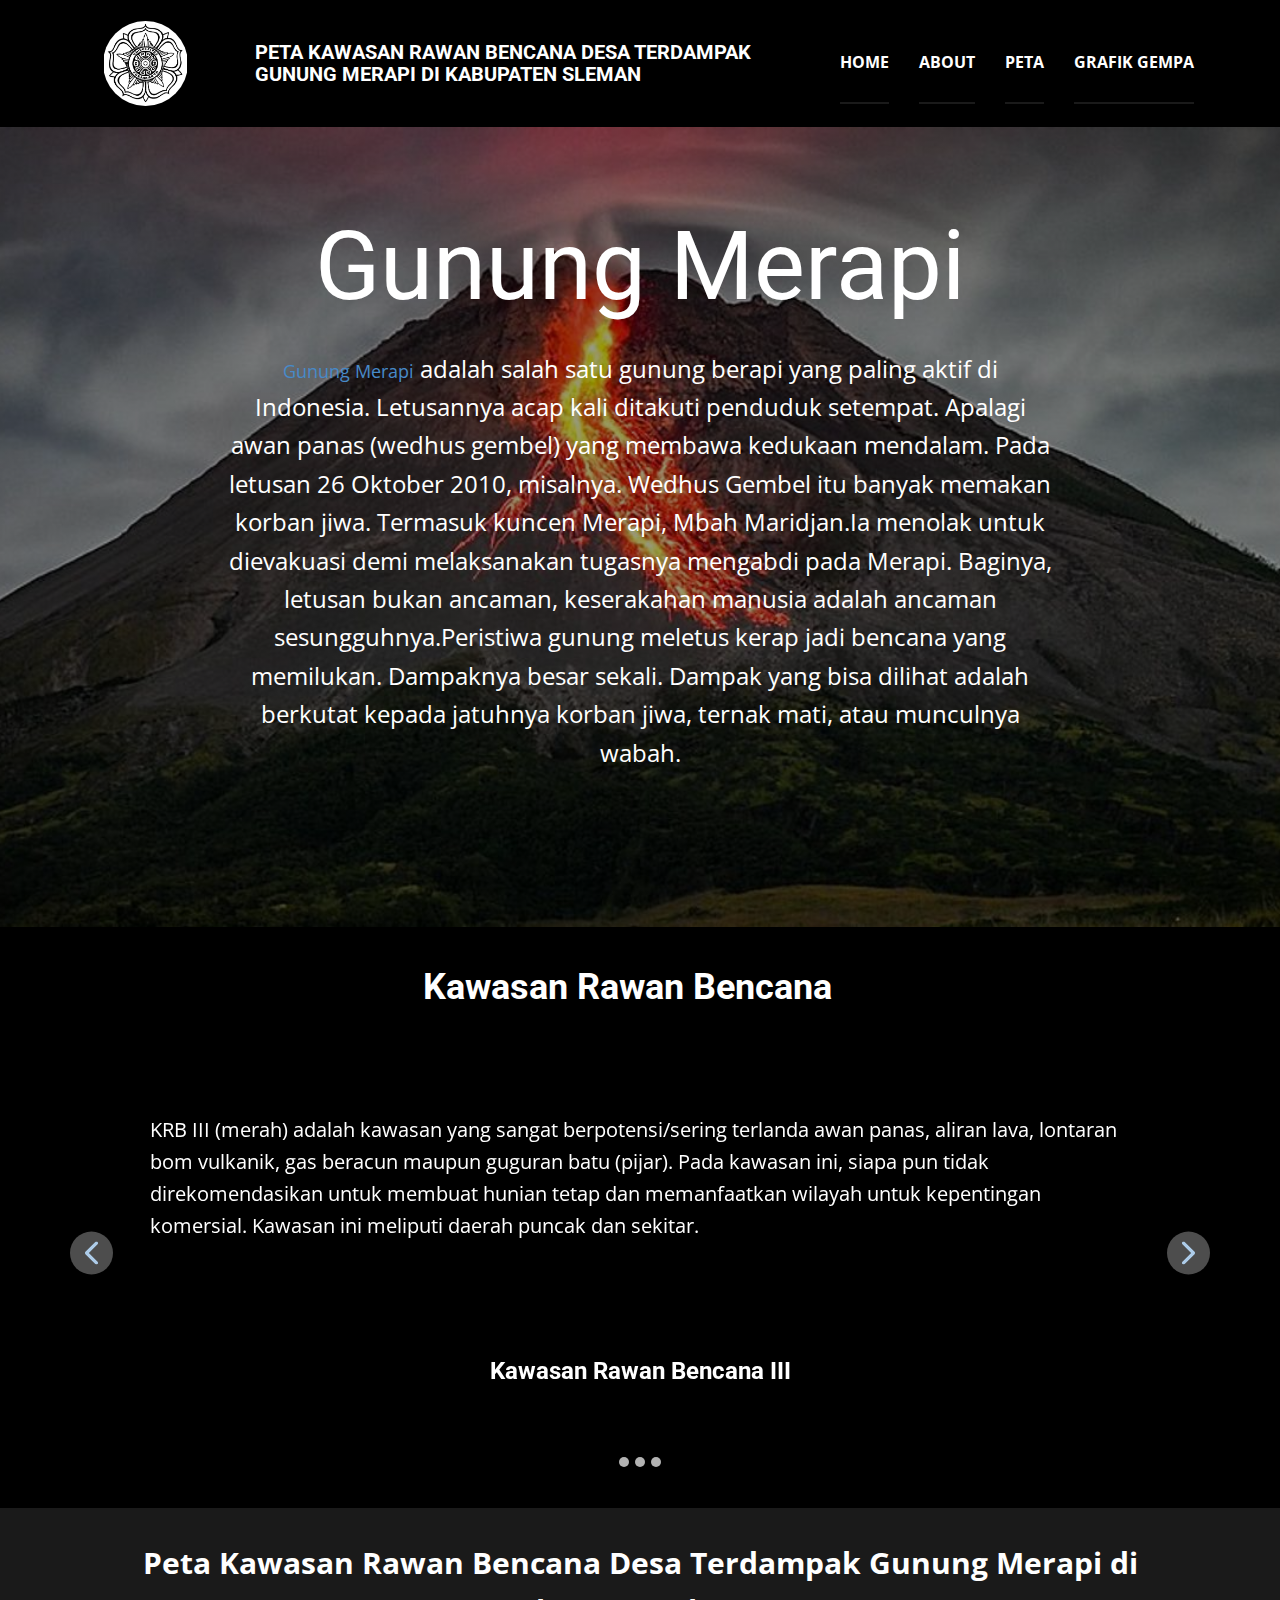
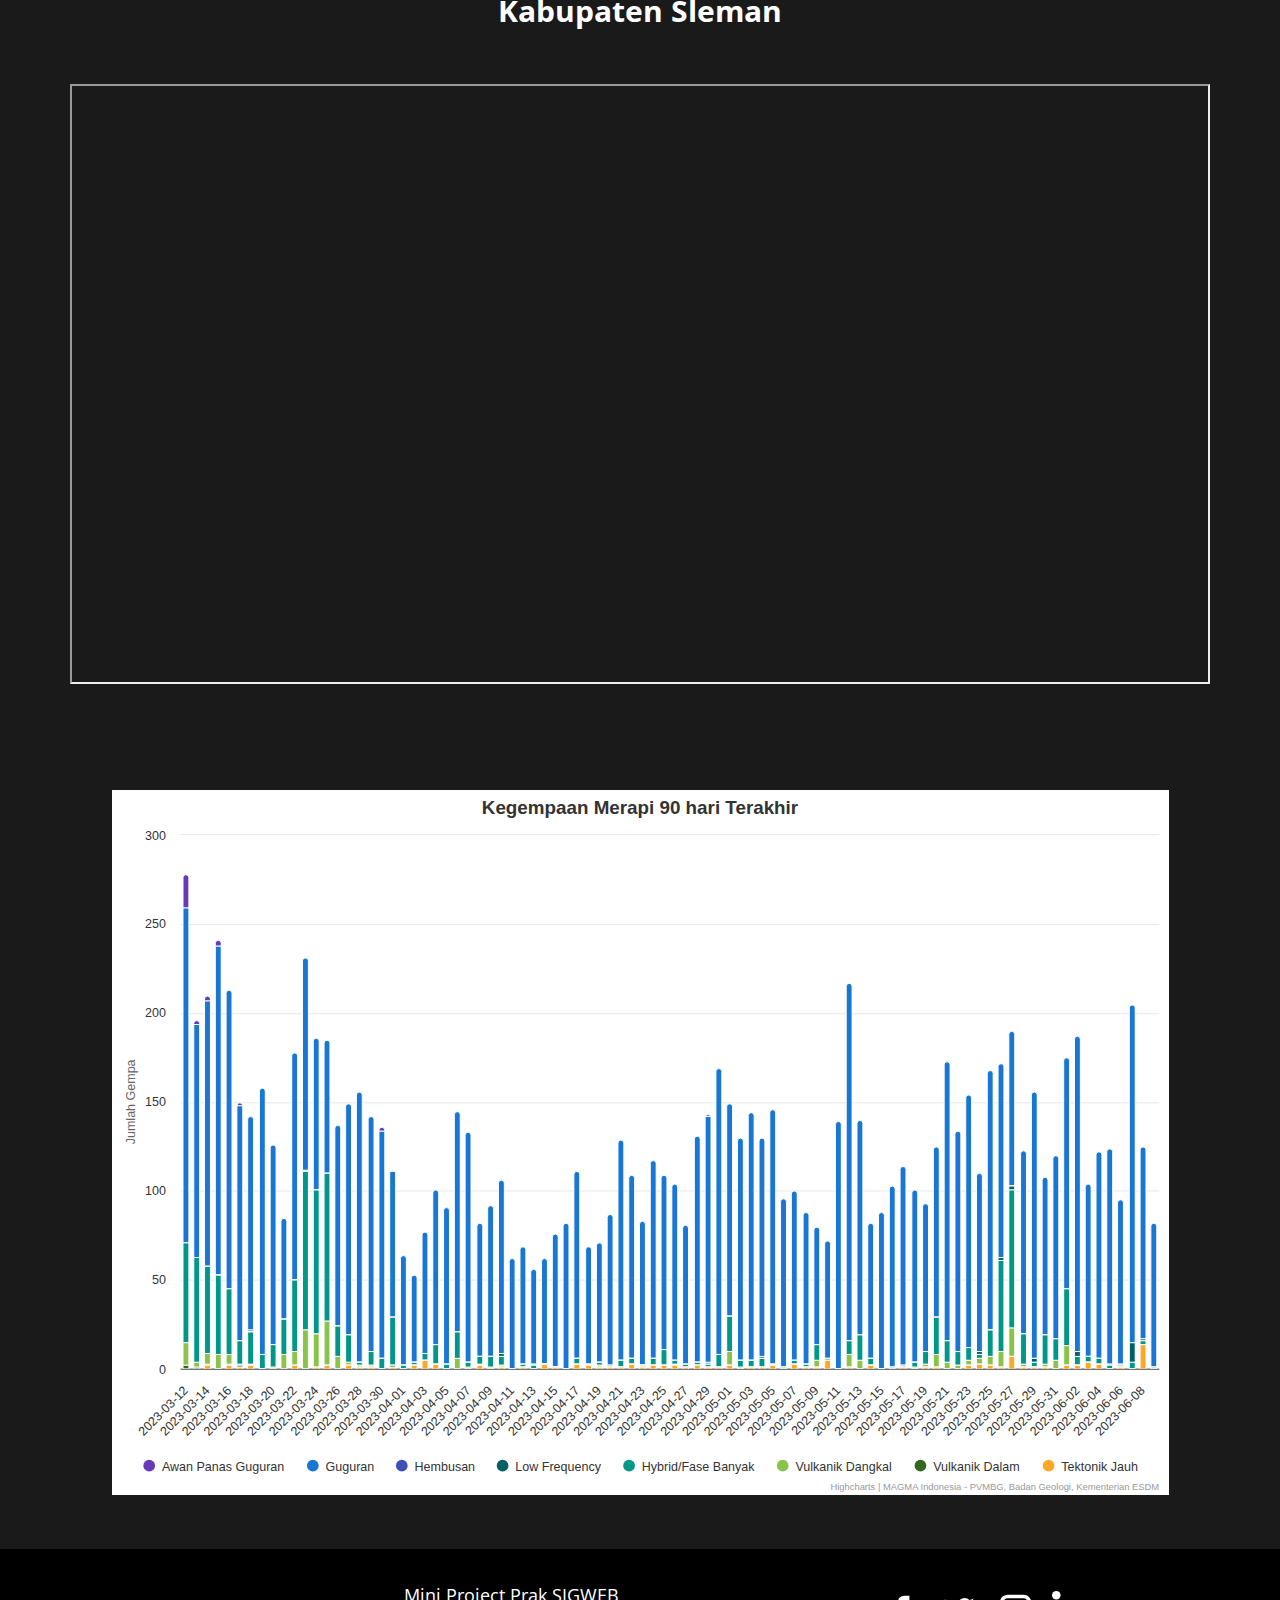
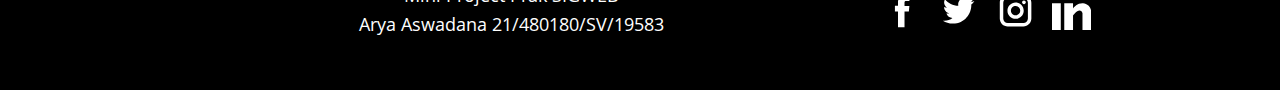
==== index.html @ 7f542907 "peta jadi" ====
<!DOCTYPE html>
<html style="font-size: 16px;" lang="en"><head>
    <meta name="viewport" content="width=device-width, initial-scale=1.0">
    <meta charset="utf-8">
    <meta name="keywords" content="​Peta Kawasan Rawan Bencana Desa Terdampak Gunung Merapi di Kabupaten Sleman​, Gunung Merapi">
    <meta name="description" content="">
    <title>Home</title>
    <link rel="stylesheet" href="nicepage.css" media="screen">
<link rel="stylesheet" href="Home.css" media="screen">
    <script class="u-script" type="text/javascript" src="jquery.js" defer=""></script>
    <script class="u-script" type="text/javascript" src="nicepage.js" defer=""></script>
    <meta name="generator" content="Nicepage 5.11.4, nicepage.com">
    <link id="u-theme-google-font" rel="stylesheet" href="https://fonts.googleapis.com/css?family=Roboto:100,100i,300,300i,400,400i,500,500i,700,700i,900,900i|Open+Sans:300,300i,400,400i,500,500i,600,600i,700,700i,800,800i">
    
    
    
    
    
    
    <script type="application/ld+json">{
		"@context": "http://schema.org",
		"@type": "Organization",
		"name": "SIGWEB_UAS_MINI PROJECT",
		"sameAs": [
				"https://facebook.com",
				"https://twitter.com",
				"https://instagram.com/aswadana__",
				"https://www.linkedin.com/in/arya-aswadana-569b7b1b6/?originalSubdomain=id"
		]
}</script>
    <meta name="theme-color" content="#478ac9">
    <meta name="twitter:site" content="@">
    <meta name="twitter:card" content="summary_large_image">
    <meta name="twitter:title" content="Home">
    <meta name="twitter:description" content="SIGWEB_UAS_MINI PROJECT">
    <meta property="og:title" content="Home">
    <meta property="og:type" content="website">
  <meta data-intl-tel-input-cdn-path="intlTelInput/"></head>
  <body data-home-page="Home.html" data-home-page-title="Home" class="u-body u-xl-mode" data-lang="en"><header class="u-black u-clearfix u-header u-header" id="sec-26e6"><div class="u-clearfix u-sheet u-sheet-1">
        <img class="u-image u-image-circle u-image-contain u-image-1" src="images/HitamPutih.jpg" alt="" data-image-width="1236" data-image-height="1254">
        <nav class="u-menu u-menu-one-level u-offcanvas u-menu-1">
          <div class="menu-collapse" style="font-size: 1rem; letter-spacing: 0px; font-weight: 700; text-transform: uppercase;">
            <a class="u-button-style u-custom-active-border-color u-custom-border u-custom-border-color u-custom-borders u-custom-hover-border-color u-custom-hover-color u-custom-left-right-menu-spacing u-custom-padding-bottom u-custom-text-active-color u-custom-text-color u-custom-text-hover-color u-custom-top-bottom-menu-spacing u-nav-link u-text-active-palette-1-base u-text-hover-palette-2-base" href="#">
              <svg class="u-svg-link" viewBox="0 0 24 24"><use xmlns:xlink="http://www.w3.org/1999/xlink" xlink:href="#menu-hamburger"></use></svg>
              <svg class="u-svg-content" version="1.1" id="menu-hamburger" viewBox="0 0 16 16" x="0px" y="0px" xmlns:xlink="http://www.w3.org/1999/xlink" xmlns="http://www.w3.org/2000/svg"><g><rect y="1" width="16" height="2"></rect><rect y="7" width="16" height="2"></rect><rect y="13" width="16" height="2"></rect>
</g></svg>
            </a>
          </div>
          <div class="u-custom-menu u-nav-container">
            <ul class="u-nav u-spacing-30 u-unstyled u-nav-1"><li class="u-nav-item"><a class="u-border-2 u-border-active-grey-90 u-border-hover-grey-50 u-border-no-left u-border-no-right u-border-no-top u-button-style u-nav-link u-text-active-white u-text-hover-palette-4-base u-text-white" href="Home.html" style="padding: 32px 0px;">Home</a>
</li><li class="u-nav-item"><a class="u-border-2 u-border-active-grey-90 u-border-hover-grey-50 u-border-no-left u-border-no-right u-border-no-top u-button-style u-nav-link u-text-active-white u-text-hover-palette-4-base u-text-white" href="Home.html#KRB" style="padding: 32px 0px;">About</a>
</li><li class="u-nav-item"><a class="u-border-2 u-border-active-grey-90 u-border-hover-grey-50 u-border-no-left u-border-no-right u-border-no-top u-button-style u-nav-link u-text-active-white u-text-hover-palette-4-base u-text-white" href="Home.html#Peta" style="padding: 32px 0px;">Peta</a>
</li><li class="u-nav-item"><a class="u-border-2 u-border-active-grey-90 u-border-hover-grey-50 u-border-no-left u-border-no-right u-border-no-top u-button-style u-nav-link u-text-active-white u-text-hover-palette-4-base u-text-white" href="Home.html#sec-325e" style="padding: 32px 0px;">Grafik Gempa</a>
</li></ul>
          </div>
          <div class="u-custom-menu u-nav-container-collapse">
            <div class="u-black u-container-style u-inner-container-layout u-opacity u-opacity-95 u-sidenav">
              <div class="u-inner-container-layout u-sidenav-overflow">
                <div class="u-menu-close"></div>
                <ul class="u-align-center u-nav u-popupmenu-items u-unstyled u-nav-2"><li class="u-nav-item"><a class="u-button-style u-nav-link" href="Home.html">Home</a>
</li><li class="u-nav-item"><a class="u-button-style u-nav-link" href="Home.html#KRB">About</a>
</li><li class="u-nav-item"><a class="u-button-style u-nav-link" href="Home.html#Peta">Peta</a>
</li><li class="u-nav-item"><a class="u-button-style u-nav-link" href="Home.html#sec-325e">Grafik Gempa</a>
</li></ul>
              </div>
            </div>
            <div class="u-black u-menu-overlay u-opacity u-opacity-70"></div>
          </div>
        </nav>
        <h1 class="u-text u-text-1"> Peta Kawasan Rawan Bencana Desa Terdampak Gunung Merapi di Kabupaten Sleman </h1>
      </div></header>
    <section class="u-align-center u-clearfix u-image u-shading u-section-1" src="" data-image-width="1200" data-image-height="675" id="sec-d22f">
      <div class="u-clearfix u-sheet u-sheet-1">
        <h1 class="u-text u-text-default u-title u-text-1">Gunung Merapi</h1>
        <p class="u-large-text u-text u-text-variant u-text-2">
          <a href="https://voi.id/memori/185984/sejarah-hari-ini-4-juli-1927-pendirian-partai-nasional-indonesia-sebagai-kendaraan-politik-soekarno" target="_blank" class="u-active-none u-border-none u-btn u-button-style u-hover-none u-none u-text-palette-1-base u-btn-1">Gunung Merapi</a>&nbsp;adalah salah satu gunung berapi yang paling aktif di Indonesia. Letusannya acap kali ditakuti penduduk setempat. Apalagi awan panas (wedhus gembel) yang membawa kedukaan mendalam. Pada letusan 26 Oktober 2010, misalnya. Wedhus Gembel itu banyak memakan korban jiwa. Termasuk kuncen Merapi, Mbah Maridjan.Ia menolak untuk dievakuasi demi melaksanakan tugasnya mengabdi pada Merapi. Baginya, letusan bukan ancaman, keserakahan manusia adalah ancaman sesungguhnya.Peristiwa gunung meletus kerap jadi bencana yang memilukan. Dampaknya besar sekali. Dampak yang bisa dilihat adalah berkutat kepada jatuhnya korban jiwa, ternak mati, atau munculnya wabah.
        </p>
      </div>
    </section>
    <section class="u-align-center u-black u-clearfix u-section-2" id="KRB">
      <div class="u-clearfix u-sheet u-sheet-1">
        <h3 class="u-text u-text-1"> Kawasan Rawan Bencana</h3>
        <div id="carousel-5989" data-interval="5000" data-u-ride="carousel" class="u-carousel u-expanded-width u-slider u-slider-1">
          <ol class="u-absolute-hcenter u-carousel-indicators u-carousel-indicators-1">
            <li data-u-target="#carousel-5989" class="u-active u-grey-30 u-shape-circle" data-u-slide-to="0" style="width: 10px; height: 10px;"></li>
            <li data-u-target="#carousel-5989" class="u-grey-30 u-shape-circle" data-u-slide-to="1" style="width: 10px; height: 10px;"></li>
            <li data-u-target="#carousel-5989" class="u-grey-30 u-shape-circle" data-u-slide-to="2" style="width: 10px; height: 10px;"></li>
          </ol>
          <div class="u-carousel-inner" role="listbox">
            <div class="u-active u-align-center u-carousel-item u-container-style u-slide">
              <div class="u-container-layout u-container-layout-1">
                <p class="u-align-left u-large-text u-text u-text-variant u-text-2"> KRB III (merah) adalah kawasan yang sangat berpotensi/sering terlanda awan panas, aliran lava, lontaran bom vulkanik, gas beracun maupun guguran batu (pijar). Pada kawasan ini, siapa pun tidak direkomendasikan untuk membuat hunian tetap dan memanfaatkan wilayah untuk kepentingan komersial. Kawasan ini meliputi daerah puncak dan sekitar.<br>
                  <br>
                </p>
                <h4 class="u-align-left u-text u-text-default u-text-3"> Kawasan Rawan Bencana III<br>
                </h4>
              </div>
            </div>
            <div class="u-align-center u-carousel-item u-container-style u-slide">
              <div class="u-container-layout u-container-layout-2">
                <p class="u-align-left u-large-text u-text u-text-variant u-text-4"> KRB II (merah muda) adalah Kawasan yang berpotensi terlanda awan panas, aliran lava, lontaran batu (pijar) dan/atau guguran lava, hujan abu lebat, hujan lumpur panas, aliran lahar, dan gas beracun. Kawasan ini dibedakan menjadi dua, yaitu:<br>Kawasan rawan terhadap awan panas, aliran lava, aliran lahar, dan gas beracun terutama daerah hulu.<br>Kawasan rawan terhadap hujan abu lebat, lontaran batu (pijar) dan/atau hujan lumpur panas.
                </p>
                <h4 class="u-text u-text-default u-text-5"> Kawasan Rawan Bencana II<br>
                </h4>
              </div>
            </div>
            <div class="u-carousel-item u-container-style u-slide">
              <div class="u-container-layout u-container-layout-3">
                <p class="u-align-left u-large-text u-text u-text-variant u-text-6"> KRB I (kuning) adalah kawasan yang berpotensi terlanda lahar, tertimpa material jatuhan berupa hujan abu, dan/atau air dengan keasaman tinggi. Apabila letusan membesar, kawasan ini berpotensi terlanda perluasan awan panas dan tertimpa material jatuhan berupa hujan abu lebat, serta lontaran batu (pijar). Kawasan ini dibedakan menjadi dua, yaitu:<br>Kawasan rawan terhadap lahar. Kawasan ini terletak di sepanjang lembah dan bantaran sungai, terutama yang berhulu di daerah puncak.<br>Kawasan rawan terhadap hujan abu tanpa memperhitungkan arah tiupan angin.<br>Tujuan penetapan KRB yaitu sebagai acuan bagi Pemerintah Pusat, Pemerintah Daerah dan masyarakat dalam melaksanakan mitigasi bencana dan penyusunan Rencana Tata Ruang Wilayah.
                </p>
                <h4 class="u-text u-text-default u-text-7"> Kawasan Rawan Bencana I<br>
                </h4>
              </div>
            </div>
          </div>
          <a class="u-absolute-vcenter u-carousel-control u-carousel-control-prev u-grey-70 u-icon-circle u-spacing-10 u-carousel-control-1" href="#carousel-5989" role="button" data-u-slide="prev">
            <span aria-hidden="true">
              <svg viewBox="0 0 451.847 451.847"><path d="M97.141,225.92c0-8.095,3.091-16.192,9.259-22.366L300.689,9.27c12.359-12.359,32.397-12.359,44.751,0
c12.354,12.354,12.354,32.388,0,44.748L173.525,225.92l171.903,171.909c12.354,12.354,12.354,32.391,0,44.744
c-12.354,12.365-32.386,12.365-44.745,0l-194.29-194.281C100.226,242.115,97.141,234.018,97.141,225.92z"></path></svg>
            </span>
            <span class="sr-only">
              <svg viewBox="0 0 451.847 451.847"><path d="M97.141,225.92c0-8.095,3.091-16.192,9.259-22.366L300.689,9.27c12.359-12.359,32.397-12.359,44.751,0
c12.354,12.354,12.354,32.388,0,44.748L173.525,225.92l171.903,171.909c12.354,12.354,12.354,32.391,0,44.744
c-12.354,12.365-32.386,12.365-44.745,0l-194.29-194.281C100.226,242.115,97.141,234.018,97.141,225.92z"></path></svg>
            </span>
          </a>
          <a class="u-absolute-vcenter u-carousel-control u-carousel-control-next u-grey-70 u-icon-circle u-spacing-10 u-carousel-control-2" href="#carousel-5989" role="button" data-u-slide="next">
            <span aria-hidden="true">
              <svg viewBox="0 0 451.846 451.847"><path d="M345.441,248.292L151.154,442.573c-12.359,12.365-32.397,12.365-44.75,0c-12.354-12.354-12.354-32.391,0-44.744
L278.318,225.92L106.409,54.017c-12.354-12.359-12.354-32.394,0-44.748c12.354-12.359,32.391-12.359,44.75,0l194.287,194.284
c6.177,6.18,9.262,14.271,9.262,22.366C354.708,234.018,351.617,242.115,345.441,248.292z"></path></svg>
            </span>
            <span class="sr-only">
              <svg viewBox="0 0 451.846 451.847"><path d="M345.441,248.292L151.154,442.573c-12.359,12.365-32.397,12.365-44.75,0c-12.354-12.354-12.354-32.391,0-44.744
L278.318,225.92L106.409,54.017c-12.354-12.359-12.354-32.394,0-44.748c12.354-12.359,32.391-12.359,44.75,0l194.287,194.284
c6.177,6.18,9.262,14.271,9.262,22.366C354.708,234.018,351.617,242.115,345.441,248.292z"></path></svg>
            </span>
          </a>
        </div>
      </div>
      <style data-mode="XXL">@media (max-width: 0px) {
   .u-section-2 {
    background-image: none;
  }
  .u-section-2 .u-sheet-1 {
    min-height: 579px;
  }
  .u-section-2 .u-slider-1 {
    min-height: 480px;
    width: 763px;
    margin-top: 50px;
    margin-bottom: 50px;
    margin-left: auto;
    margin-right: auto;
  }
  .u-section-2 .u-carousel-indicators-1 {
    position: absolute;
    bottom: 10px;
    width: auto;
    height: auto;
  }
  .u-section-2 .u-container-layout-1 {
    padding-top: 30px;
    padding-bottom: 30px;
    padding-left: 80px;
    padding-right: 80px;
  }
  .u-block-b7b0-18 {
    width: 83px;
    height: 83px;
    background-image: url("[data-uri]");
    background-position: 50% 50%;
    margin-top: 0;
    margin-bottom: 0;
    margin-left: auto;
    margin-right: auto;
  }
  .u-section-2 .u-text-2 {
    margin-top: 20px;
    margin-left: 0;
    margin-right: 0;
    margin-bottom: 0;
    font-size: 1.25rem;
  }
  .u-section-2 .u-text-3 {
    font-weight: 700;
    margin-top: 35px;
    margin-left: auto;
    margin-right: auto;
    margin-bottom: 0;
  }
  .u-block-b7b0-17 {
    font-size: 1rem;
    font-weight: 400;
    margin-top: 15px;
    margin-left: auto;
    margin-right: auto;
    margin-bottom: 0;
  }
  .u-section-2 .u-container-layout-2 {
    padding-top: 30px;
    padding-bottom: 30px;
    padding-left: 80px;
    padding-right: 80px;
  }
  .u-block-b7b0-21 {
    width: 83px;
    height: 83px;
    background-image: url("[data-uri]");
    background-position: 50% 50%;
    margin-top: 0;
    margin-bottom: 0;
    margin-left: auto;
    margin-right: auto;
  }
  .u-section-2 .u-text-4 {
    margin-top: 20px;
    margin-left: 0;
    margin-right: 0;
    margin-bottom: 0;
    font-size: 1.25rem;
  }
  .u-section-2 .u-text-5 {
    font-weight: 700;
    margin-top: 35px;
    margin-left: auto;
    margin-right: auto;
    margin-bottom: 0;
  }
  .u-block-b7b0-24 {
    font-size: 1rem;
    font-weight: 400;
    margin-top: 15px;
    margin-left: auto;
    margin-right: auto;
    margin-bottom: 0;
  }
  .u-section-2 .u-carousel-control-1 {
    width: 43px;
    height: 43px;
    background-image: none;
  }
  .u-section-2 .u-carousel-control-2 {
    width: 43px;
    height: 43px;
    background-image: none;
    left: auto;
    position: absolute;
    right: 0;
  }
}</style>
    </section>
    <section class="u-clearfix u-grey-90 u-section-3" id="sec-1ca0">
      <div class="u-clearfix u-sheet u-sheet-1">
        <p class="u-align-center u-text u-text-default u-text-1"> Peta Kawasan Rawan Bencana Desa Terdampak Gunung Merapi di Kabupaten Sleman </p>
      </div>
    </section>
    <section class="u-clearfix u-grey-90 u-section-4" id="Peta">
      <div class="u-clearfix u-sheet u-sheet-1">
        <iframe src="https://aswadanaarya.github.io/petaUASbaru/" width="100%" height="600px"></iframe>
      </div>
    </section>
    <section class="u-clearfix u-grey-90 u-section-5" id="sec-325e">
      <div class="u-clearfix u-sheet u-sheet-1">
        <img class="u-image u-image-default u-image-1" src="images/kegempaan-merapi-90-hari.svg" alt="" data-image-width="1080" data-image-height="720">
      </div>
    </section>
    
    
    <footer class="u-align-center-md u-align-center-sm u-align-center-xs u-black u-clearfix u-footer" id="sec-bdfc"><div class="u-clearfix u-sheet u-sheet-1">
        <p class="u-align-center u-text u-text-1">Mini Project Prak SIGWEB<br>Arya Aswadana 21/480180/SV/19583
        </p>
        <div class="u-social-icons u-spacing-17 u-social-icons-1">
          <a class="u-social-url" title="facebook" target="_blank" href="https://facebook.com"><span class="u-icon u-social-facebook u-social-icon u-text-white"><svg class="u-svg-link" preserveAspectRatio="xMidYMin slice" viewBox="0 0 112 112" style=""><use xmlns:xlink="http://www.w3.org/1999/xlink" xlink:href="#svg-2e4f"></use></svg><svg class="u-svg-content" viewBox="0 0 112 112" x="0" y="0" id="svg-2e4f"><path fill="currentColor" d="M75.5,28.8H65.4c-1.5,0-4,0.9-4,4.3v9.4h13.9l-1.5,15.8H61.4v45.1H42.8V58.3h-8.8V42.4h8.8V32.2
c0-7.4,3.4-18.8,18.8-18.8h13.8v15.4H75.5z"></path></svg></span>
          </a>
          <a class="u-social-url" title="twitter" target="_blank" href="https://twitter.com"><span class="u-icon u-social-icon u-social-twitter u-text-white"><svg class="u-svg-link" preserveAspectRatio="xMidYMin slice" viewBox="0 0 112 112" style=""><use xmlns:xlink="http://www.w3.org/1999/xlink" xlink:href="#svg-c508"></use></svg><svg class="u-svg-content" viewBox="0 0 112 112" x="0" y="0" id="svg-c508"><path fill="currentColor" d="M92.2,38.2c0,0.8,0,1.6,0,2.3c0,24.3-18.6,52.4-52.6,52.4c-10.6,0.1-20.2-2.9-28.5-8.2
	c1.4,0.2,2.9,0.2,4.4,0.2c8.7,0,16.7-2.9,23-7.9c-8.1-0.2-14.9-5.5-17.3-12.8c1.1,0.2,2.4,0.2,3.4,0.2c1.6,0,3.3-0.2,4.8-0.7
	c-8.4-1.6-14.9-9.2-14.9-18c0-0.2,0-0.2,0-0.2c2.5,1.4,5.4,2.2,8.4,2.3c-5-3.3-8.3-8.9-8.3-15.4c0-3.4,1-6.5,2.5-9.2
	c9.1,11.1,22.7,18.5,38,19.2c-0.2-1.4-0.4-2.8-0.4-4.3c0.1-10,8.3-18.2,18.5-18.2c5.4,0,10.1,2.2,13.5,5.7c4.3-0.8,8.1-2.3,11.7-4.5
	c-1.4,4.3-4.3,7.9-8.1,10.1c3.7-0.4,7.3-1.4,10.6-2.9C98.9,32.3,95.7,35.5,92.2,38.2z"></path></svg></span>
          </a>
          <a class="u-social-url" title="instagram" target="_blank" href="https://instagram.com/aswadana__"><span class="u-icon u-social-icon u-social-instagram u-text-white"><svg class="u-svg-link" preserveAspectRatio="xMidYMin slice" viewBox="0 0 112 112" style=""><use xmlns:xlink="http://www.w3.org/1999/xlink" xlink:href="#svg-9d85"></use></svg><svg class="u-svg-content" viewBox="0 0 112 112" x="0" y="0" id="svg-9d85"><path fill="currentColor" d="M55.9,32.9c-12.8,0-23.2,10.4-23.2,23.2s10.4,23.2,23.2,23.2s23.2-10.4,23.2-23.2S68.7,32.9,55.9,32.9z
	 M55.9,69.4c-7.4,0-13.3-6-13.3-13.3c-0.1-7.4,6-13.3,13.3-13.3s13.3,6,13.3,13.3C69.3,63.5,63.3,69.4,55.9,69.4z"></path><path fill="#FFFFFF" d="M79.7,26.8c-3,0-5.4,2.5-5.4,5.4s2.5,5.4,5.4,5.4c3,0,5.4-2.5,5.4-5.4S82.7,26.8,79.7,26.8z"></path><path fill="currentColor" d="M78.2,11H33.5C21,11,10.8,21.3,10.8,33.7v44.7c0,12.6,10.2,22.8,22.7,22.8h44.7c12.6,0,22.7-10.2,22.7-22.7
	V33.7C100.8,21.1,90.6,11,78.2,11z M91,78.4c0,7.1-5.8,12.8-12.8,12.8H33.5c-7.1,0-12.8-5.8-12.8-12.8V33.7
	c0-7.1,5.8-12.8,12.8-12.8h44.7c7.1,0,12.8,5.8,12.8,12.8V78.4z"></path></svg></span>
          </a>
          <a class="u-social-url" target="_blank" data-type="Custom" title="LinkedIn" href="https://www.linkedin.com/in/arya-aswadana-569b7b1b6/?originalSubdomain=id"><span class="u-icon u-social-custom u-social-icon u-text-white u-icon-4"><svg class="u-svg-link" preserveAspectRatio="xMidYMin slice" viewBox="0 0 512 512" style=""><use xmlns:xlink="http://www.w3.org/1999/xlink" xlink:href="#svg-ff0d"></use></svg><svg class="u-svg-content" viewBox="0 0 512 512" x="0px" y="0px" id="svg-ff0d" style="enable-background:new 0 0 512 512;"><g><g><rect y="160" width="114.496" height="352"></rect>
</g>
</g><g><g><path d="M426.368,164.128c-1.216-0.384-2.368-0.8-3.648-1.152c-1.536-0.352-3.072-0.64-4.64-0.896    c-6.08-1.216-12.736-2.08-20.544-2.08c-66.752,0-109.088,48.544-123.04,67.296V160H160v352h114.496V320    c0,0,86.528-120.512,123.04-32c0,79.008,0,224,0,224H512V274.464C512,221.28,475.552,176.96,426.368,164.128z"></path>
</g>
</g><g><g><circle cx="56" cy="56" r="56"></circle>
</g>
</g></svg>
  
</body></html>
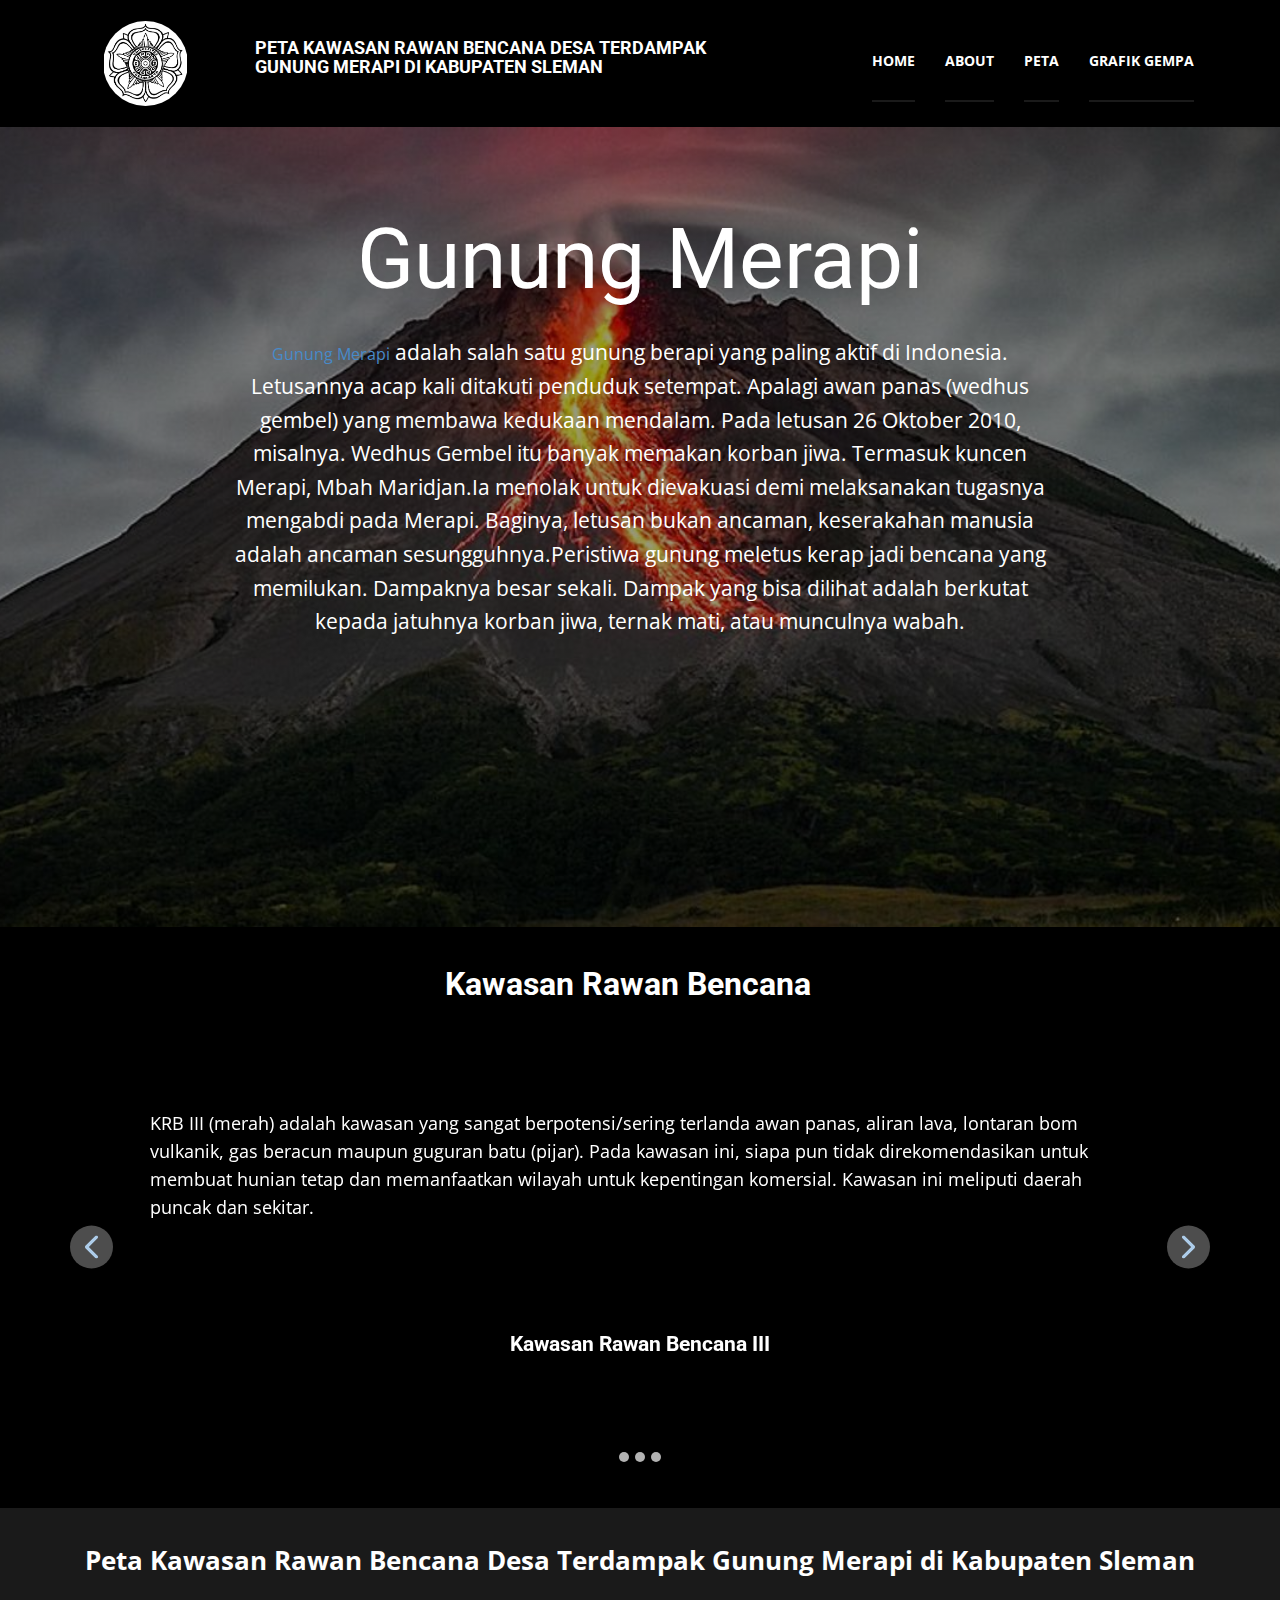
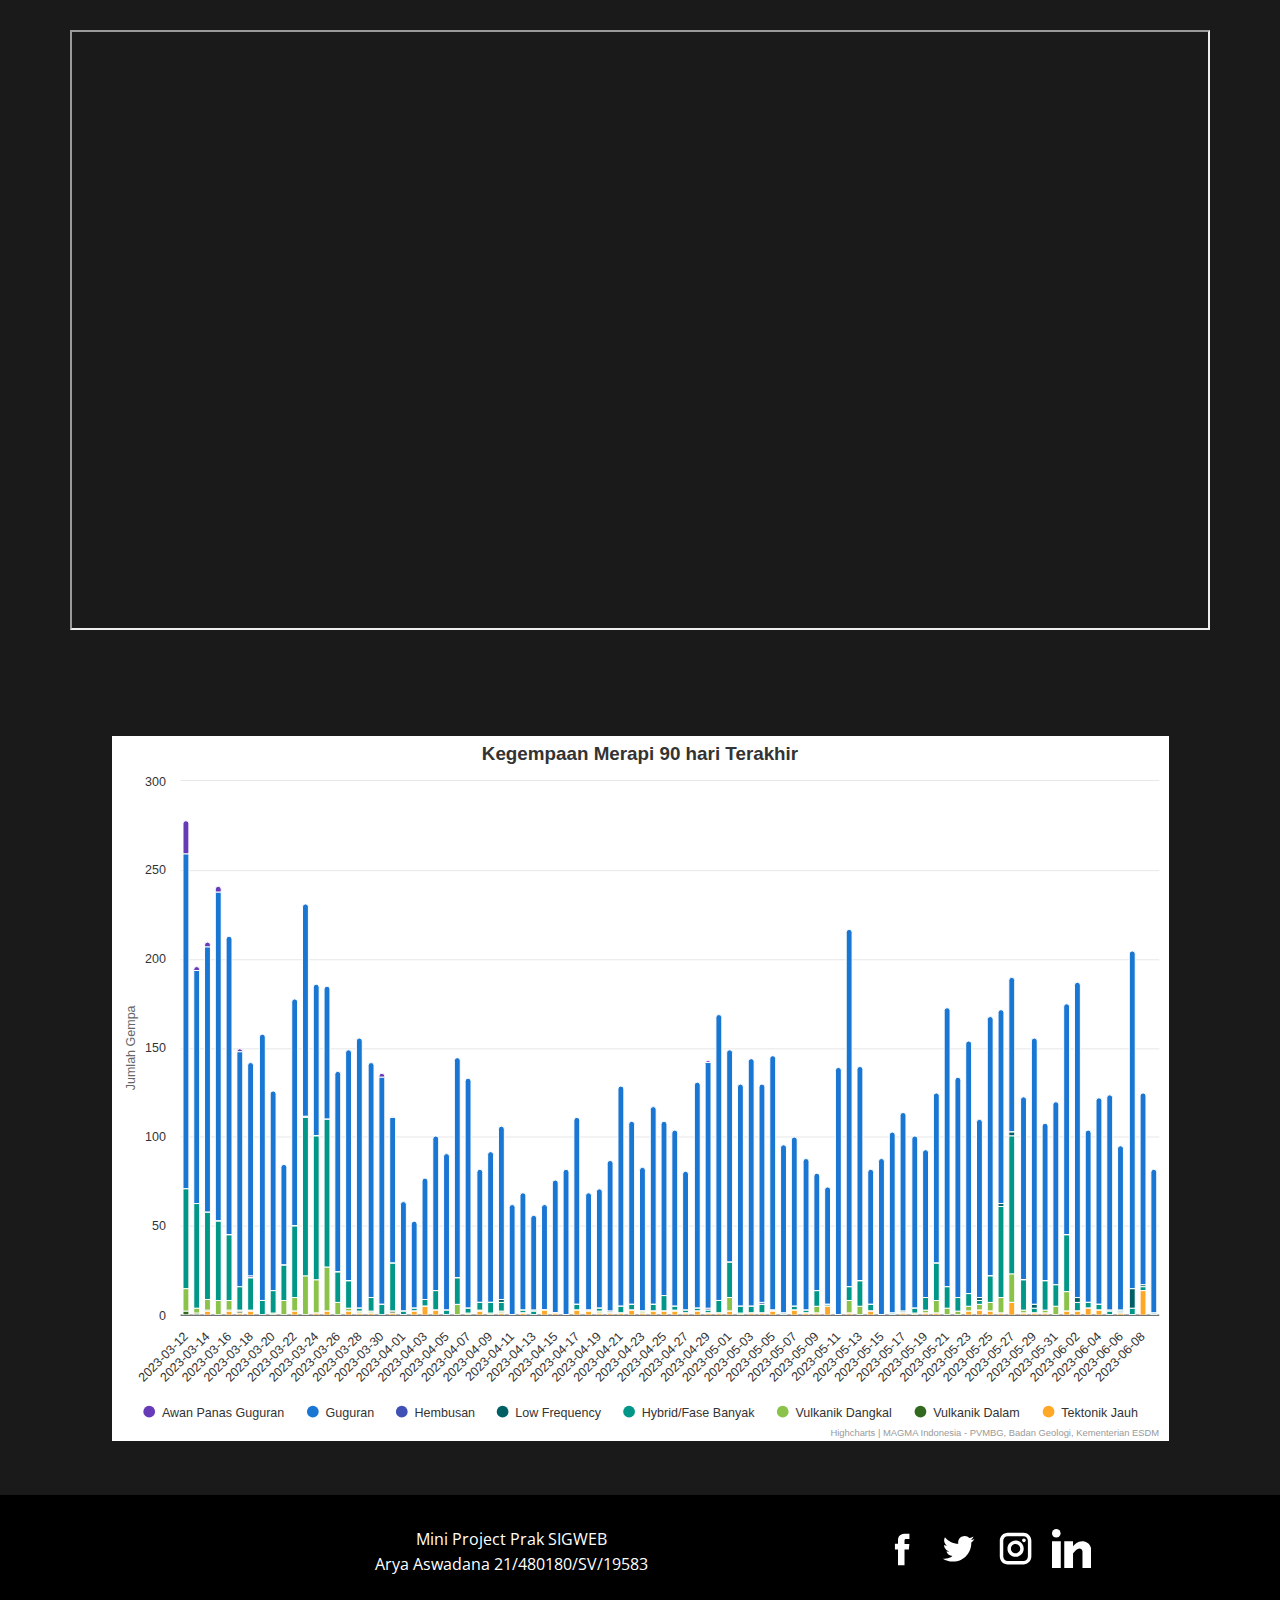
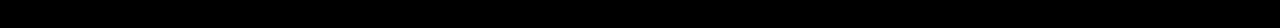
==== commit 903741fe: "Update index.html" ====
--- a/index.html
+++ b/index.html
@@ -1,10 +1,10 @@
 <!DOCTYPE html>
-<html style="font-size: 16px;" lang="en"><head>
+<html style="font-size: 14px;" lang="en"><head>
     <meta name="viewport" content="width=device-width, initial-scale=1.0">
     <meta charset="utf-8">
     <meta name="keywords" content="​Peta Kawasan Rawan Bencana Desa Terdampak Gunung Merapi di Kabupaten Sleman​, Gunung Merapi">
     <meta name="description" content="">
-    <title>Home</title>
+    <title>Mini Project</title>
     <link rel="stylesheet" href="nicepage.css" media="screen">
 <link rel="stylesheet" href="Home.css" media="screen">
     <script class="u-script" type="text/javascript" src="jquery.js" defer=""></script>
@@ -258,7 +258,7 @@
     </section>
     <section class="u-clearfix u-grey-90 u-section-4" id="Peta">
       <div class="u-clearfix u-sheet u-sheet-1">
-        <iframe src="https://aswadanaarya.github.io/petaUASbaru/" width="100%" height="600px"></iframe>
+        <iframe src="https://aswadanaarya.github.io/petttttta/" width="100%" height="600px"></iframe>
       </div>
     </section>
     <section class="u-clearfix u-grey-90 u-section-5" id="sec-325e">
@@ -294,4 +294,4 @@
 </g>
 </g></svg>
   
-</body></html>+</body></html>
